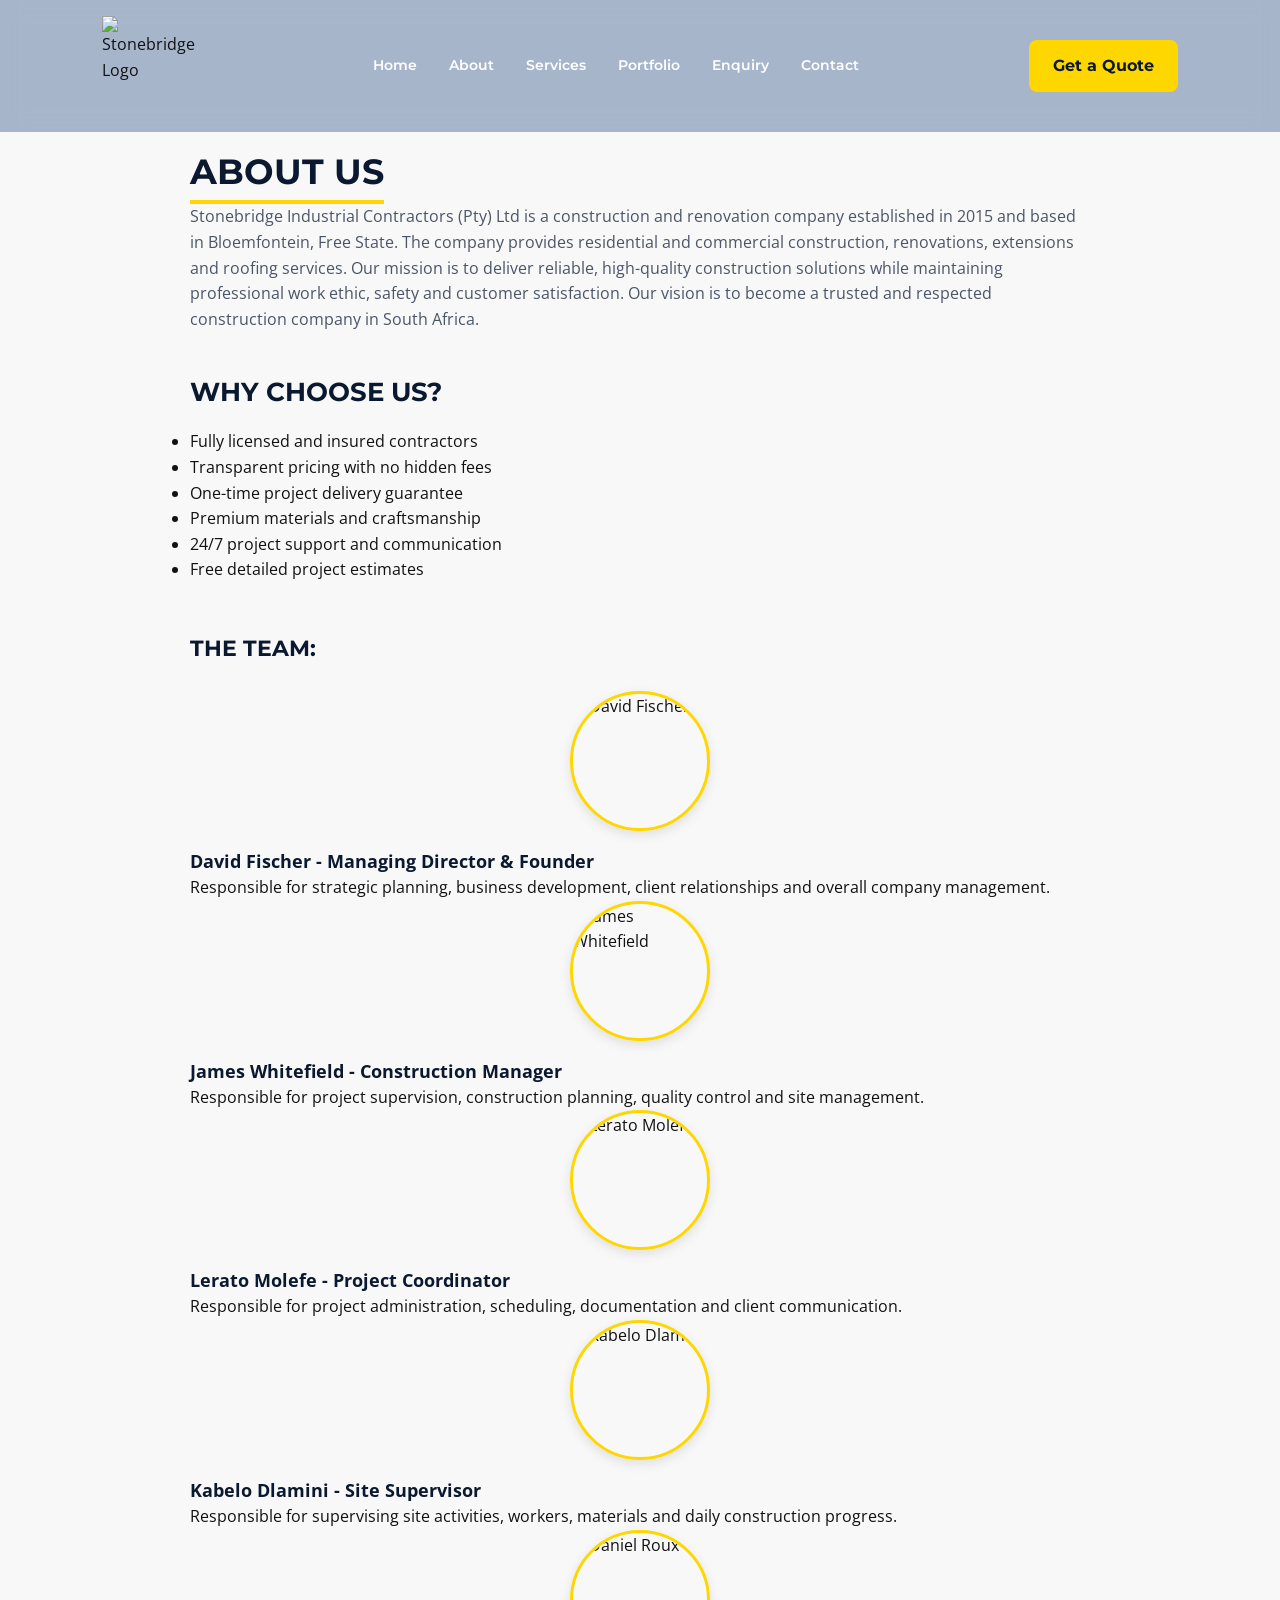
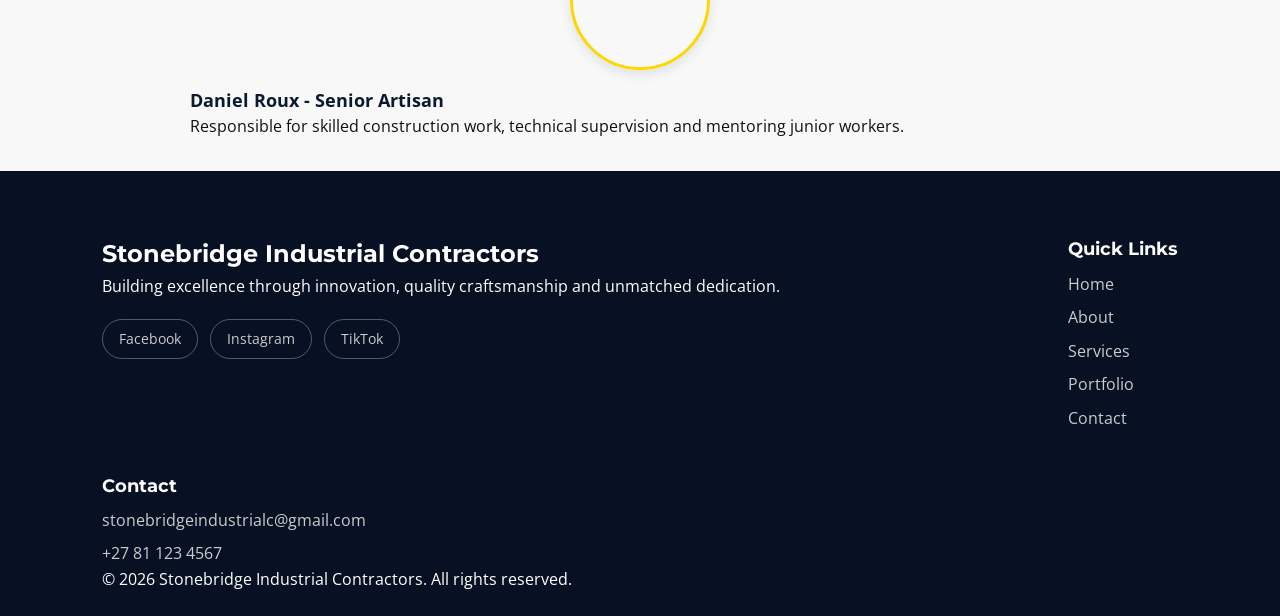
==== about.html @ d11a29ea "Add files via upload" ====
<!DOCTYPE html>
<html lang="en">
<head>
<meta charset="UTF-8"> <!-- Sets character encoding to UTF-8 -->
    <meta name="viewport" content="width=device-width, initial-scale=1.0"> <!-- Makes site responsive on mobile -->
    <meta name="description" content="Stonebridge Industrial Contractors provides premium residential and commercial construction, renovations, and extensions in Bloemfontein and Kimberly."> <!-- SEO description -->
    <meta name="keywords" content="construction, renovations, commercial building, home extensions, Stonebridge, Bloemfontein contractors"> <!-- SEO keywords -->
    <meta name="author" content="Stonebridge Industrial Contractors"> <!-- Author info -->
    <title>About Us | Stonebridge Industrial Contractors</title> <!-- Page title -->
    <link rel="stylesheet" href="css/style.css"> <!-- External CSS -->
</head>
<body>

<!-- Header andnav bar - handles the navigation througout the website pages -->
 <header class="navbar"> <!-- Navigation bar -->
    <img class="logo" src="images/stonebridge-logo.png" alt="Stonebridge Logo" width="100" height="100"> <!-- Company logo -->
    
    <div class="menu-wrapper"> <!-- Wrapper for menu -->
        <button class="mobile-toggle" id="hamburger" onclick="toggleMenu()" aria-label="Toggle menu">☰</button> <!-- Mobile hamburger button -->
        <nav id="mainNav"> <!-- Navigation links -->
            <a href="index.html" class="nav-link">Home</a> <!-- Home link -->
            <a href="about.html" class="nav-link">About</a> <!-- About link -->
            <a href="services.html" class="nav-link">Services</a> <!-- Services link -->
            <a href="projects.html" class="nav-link">Portfolio</a> <!-- Portfolio link -->
            <a href="enquiry.html" class="nav-link">Enquiry</a> <!-- Enquiry link -->
            <a href="contact.html" class="nav-link">Contact</a> <!-- Contact link -->
        </nav>
    </div>

    <a href="contact.html" class="quote-btn">Get a Quote</a> <!-- CTA button -->
</header>

<!-- Main content of the about page -->
<main class="service-section"> <!-- About page main section -->
    <h1 class="about-us">ABOUT US</h1> <!-- Page heading -->

    <p class="about-text">Stonebridge Industrial Contractors (Pty) Ltd is a construction and renovation company 
        established in 2015 and based in Bloemfontein, Free State. The company provides residential 
        and commercial construction, renovations, extensions and roofing services. 
        Our mission is to deliver reliable, high-quality construction solutions while maintaining professional work ethic, 
        safety and customer satisfaction. Our vision is to become a trusted and respected construction company in South Africa.</p> <!-- Company description -->

        <h2 class="about-h2">WHY CHOOSE US?</h2> <!-- Subheading -->
<ul> <!-- Features list -->
    <li>Fully licensed and insured contractors</li> <!-- Feature -->
    <li>Transparent pricing with no hidden fees</li> <!-- Feature -->
    <li>One-time project delivery guarantee</li> <!-- Feature -->
    <li>Premium materials and craftsmanship</li> <!-- Feature -->
    <li>24/7 project support and communication</li> <!-- Feature -->
    <li>Free detailed project estimates</li> <!-- Feature -->
</ul>

<!-- The team members and their roles -->
<h2 class="about-h3">THE TEAM:</h2> <!-- Team heading -->
<img class="team-members-img" src="images/team-members/pexels-alshreef-36673026.jpg" alt="David Fischer"> <!-- Team member photo -->
<p class="about-heading">David Fischer - Managing Director & Founder</p> <!-- Name and role -->
<p>Responsible for strategic planning, business development, client relationships and overall company management.</p> <!-- Role description -->

<img class="team-members-img" src="images/team-members/pexels-mikael-blomkvist-8960990.jpg" alt="James Whitefield" width="260" height="260"> <!-- Team member photo -->
<p class="about-heading">James Whitefield - Construction Manager</p> <!-- Name and role -->
<p>Responsible for project supervision, construction planning, quality control and site management.</p> <!-- Role description -->

<img class="team-members-img" src="images/team-members/pexels-kindelmedia-8487774.jpg" alt="Lerato Molefe" width="260" height="260"> <!-- Team member photo -->
<p class="about-heading">Lerato Molefe - Project Coordinator</p> <!-- Name and role -->
<p>Responsible for project administration, scheduling, documentation and client communication.</p> <!-- Role description -->

<img class="team-members-img" src="images/team-members/istockphoto-2227010271-612x612.jpg" alt="Kabelo Dlamini" width="260" height="260"> <!-- Team member photo -->
<p class="about-heading">Kabelo Dlamini - Site Supervisor</p> <!-- Name and role -->
<p>Responsible for supervising site activities, workers, materials and daily construction progress.</p> <!-- Role description -->

<img class="team-members-img" src="images/team-members/pexels-bymuratisikofficial-34670931.jpg" alt="Daniel Roux" width="260" height="260"> <!-- Team member photo -->
<p class="about-heading">Daniel Roux - Senior Artisan</p> <!-- Name and role -->
<p>Responsible for skilled construction work, technical supervision and mentoring junior workers.</p> <!-- Role description -->
</main> <!-- End of main -->


<!-- Footer section of about page-->
<footer> <!-- Footer section starts -->
<div class="footer-content"> <!-- Wrapper for all footer content -->

<div> <!-- Company info block -->
<h3>Stonebridge Industrial Contractors</h3> <!-- Company name -->
<p>Building excellence through innovation, quality craftsmanship and unmatched dedication.</p> <!-- Company tagline -->
<div class="social-links footer-social"> <!-- Social media links container -->
<a href="#" aria-label="Facebook">Facebook</a> <!-- Facebook link, but doesnt lead to the platform, the company does not YET social media, it is in progress-->
<a href="#" aria-label="Instagram">Instagram</a> <!-- Instagram link, but doesnt lead to the platform, the company does not YET social media, it is in progress -->
<a href="https://www.tiktok.com/@stonebridgeindustrial?is_from_webapp=1&sender_device=pc" aria-label="TikTok">TikTok</a> <!-- TikTok link-->
</div>
</div>

<div> <!-- Quick navigation links block -->
<h4>Quick Links</h4> <!-- Section heading -->
<a href="#">Home</a> <!-- Link to homepage -->
<a href="#about">About</a> <!-- Link to about section -->
<a href="#services">Services</a> <!-- Link to services section -->
<a href="#portfolio">Portfolio</a> <!-- Link to portfolio section -->
<a href="#contact">Contact</a> <!-- Link to contact section -->
</div>

<div> <!-- Contact details block -->
<h4>Contact</h4> <!-- Section heading -->
<a href="mailto:stonebridgeindustrialc@gmail.com">stonebridgeindustrialc@gmail.com</a> <!-- Email link -->
<a href="tel:+27811234567">+27 81 123 4567</a> <!-- Phone link -->
</div><!-- Contact details div closes -->
</div> <!-- Footer content wrapper closes -->

<p>© 2026 Stonebridge Industrial Contractors. All rights reserved.</p> <!-- Copyright notice -->
</footer> <!-- Footer section ends -->

<script src="js/script.js"></script> <!-- Link to the JavaScript file -->
</body>
</html>
---- css/style.css ----
/* CSS Reset & Typography*/
@import url('https://fonts.googleapis.com/css2?family=Montserrat:wght@600;700;800&family=Open+Sans:wght@400;600&display=swap');

* {
    margin: 0;
    padding: 0;
    box-sizing: border-box;
}

body {
    font-family: 'Open Sans', sans-serif;
    font-size: 1rem;
    color: #111111;
    background-color: #f8f8f8;
    line-height: 1.6;
    overflow-x: hidden;
}

a {
    color: inherit;
    text-decoration: none;
}

/* Core Layout & Headings*/
h1, h2, h3, h4 {
    font-family: 'Montserrat', sans-serif;
}

h1 { 
    color: #0a192f;
    font-size: 3.25rem; 
    line-height: 1.15; 
}
h2 { 
    color: #0a192f;
    font-size: 2.25rem; 
    margin-bottom: 0.75rem; 
}
h3 { 
    color: #ffffff;
    font-size: 1.5rem; 
}
h4 { 
    color: #ffffff;
    font-size: 1.1rem; 
}
.about-heading{
    color:#0a192f;
    font-size: 1.1rem;
    font-weight: bolder;
}

span { 
    color: #ffd700; 
}

.container {
    width: 100%;
    padding-top: 3.5rem;
}

.center { 
    text-align: center; 
}

/*Header & Navigation*/
.navbar {
    position: fixed;
    top: 0;
    left: 0;
    width: 100%;
    padding: 1rem 8%;
    display: flex;
    justify-content: space-between;
    align-items: center;
    z-index: 1000;
    background: rgba(29, 68, 126, 0.363);
    backdrop-filter: blur(12px);
    -webkit-backdrop-filter: blur(12px);
    transition: all 0.4s ease;
}


.logo {
    display: flex;
    align-items: center;
    gap: 12px;
}

.menu-wrapper {
    position: relative;
    display: flex;
    align-items: center;
}

#mainNav {
    display: flex;
    gap: 2rem;
    align-items: center;
}

#mainNav .nav-link {
    color: #ffffff;
    font-family: 'Montserrat', sans-serif;
    font-size: 0.9rem;
    font-weight: 600;
    transition: color 0.3s ease;
}

#mainNav .nav-link:hover {
    color: #ffd700;
}

.quote-btn, .primary-btn, .secondary-btn {
    background: #ffd700;
    color: #0a192f;
    padding: 0.8rem 1.5rem;
    border-radius: 8px;
    font-weight: 700;
    font-family: 'Montserrat', sans-serif;
    border: none;
    cursor: pointer;
    display: inline-block;
    transition: all 0.3s ease;
}

.quote-btn:hover, .primary-btn:hover {
    transform: translateY(-3px);
    background: #ffffff;
    color: #0a192f;
}

.mobile-toggle {
    display: none;
    background: transparent;
    border: none;
    color: #ffffff;
    font-size: 2rem;
    cursor: pointer;
    padding: 0.2rem 0.5rem;
}

/* Hero Section */
.hero {
    position: relative;
    min-height: 85vh;
    display: flex;
    flex-direction: column;
    justify-content: center;
    padding: 140px 8% 60px;
    background-color: #0a192f9a;
    color: #ffffff;
}

.hero-background {
    position: absolute;
    top: 0;
    left: 0;
    width: 100%;
    height: 100%;
    object-fit: cover;
    opacity: 0.25;
    z-index: 1;
}

.hero-content {
    position: relative;
    z-index: 2;
    max-width: 700px;
    animation: fadeUp 1.2s ease forwards;
}

.tag {
    color: #ffd700;
    letter-spacing: 3px;
    margin-bottom: 1rem;
    font-size: 0.85rem;
    font-weight: 700;
    text-transform: uppercase;
}

.hero h1 {
    font-size: 3.5rem;
    color: #ffffff;
    line-height: 1.1;
}

.hero-text {
    margin-top: 1.5rem;
    color: #e2e8f0;
    line-height: 1.8;
    max-width: 600px;
}

.hero-buttons {
    display: flex;
    gap: 1.25rem;
    margin-top: 2rem;
}

.stats {
    position: relative;
    z-index: 2;
    margin-top: 3.5rem;
    display: flex;
    flex-wrap: wrap;
    gap: 1.25rem;
}

.stat-box {
    background: rgba(255, 255, 255, 0.08);
    border: 1px solid rgba(255, 255, 255, 0.15);
    backdrop-filter: blur(10px);
    padding: 1.5rem;
    border-radius: 12px;
    color: #ffffff;
    flex: 1 1 200px;
}

.stat-box h3 {
    font-size: 2rem;
    color: #ffd700;
}

/* Trust Strip, About & Services*/
.trust-strip {
    background: #ffffff;
    padding: 3rem 8%;
    text-align: center;
    border-bottom: 1px solid #eeeeee;
}

.trust-label {
    color: #666666;
    letter-spacing: 2px;
    font-size: 0.75rem;
    font-weight: 700;
    margin-bottom: 1.25rem;
}

.trust-logos {
    display: flex;
    flex-wrap: wrap;
    justify-content: center;
    gap: 2rem;
}

.trust-logo {
    color: #111111;
    font-weight: 600;
    font-size: 0.9rem;
    padding: 0.6rem 1.25rem;
    border: 1px solid #ddd;
    border-radius: 8px;
    background-color: #f8f8f8;
}

.about {
    padding: 5rem 8%;
    display: grid;
    grid-template-columns: 1fr 1fr;
    gap: 4rem;
    background: #ffffff;
    align-items: center;
}

.about-image {
    position: relative;
}

.about-image img {
    width: 100%;
    border-radius: 12px;
    display: block;
}

.experience-card {
    position: absolute;
    bottom: -20px;
    right: -20px;
    background: #ffd700;
    padding: 1.5rem;
    border-radius: 12px;
    text-align: center;
    box-shadow: 0 10px 20px rgba(0,0,0,0.1);
}

.section-tag {
    color: #ffd700;
    letter-spacing: 4px;
    padding-top: 5rem;
    margin-bottom: 1rem;
    font-size: 0.85rem;
    font-weight: 700;
    display: block;
}

.about h2, .section-title {
    font-size: 2.5rem;
    line-height: 1.2;
}

.features {
    margin-top: 2rem;
    display: grid;
    grid-template-columns: 1fr 1fr;
    gap: 1rem;
}

.features div {
    display: flex;
    align-items: center;
    gap: 0.5rem;
    font-weight: 600;
}

.services, .process, .portfolio, .testimonials, .before-after {
    padding: 5rem 8%;
}

.section-description {
    margin-top: 1rem;
    color: #666666;
}

.service-grid, .process-grid, .portfolio-grid {
    margin-top: 3.5rem;
    display: grid;
    grid-template-columns: repeat(3, 1fr);
    gap: 2rem;
}

.service-card {
    background: #ffffff;
    padding: 2.5rem 2rem;
    border-radius: 16px;
    transition: all 0.4s ease;
    border: 1px solid #eeeeee;
    box-shadow: 0 4px 12px rgba(0,0,0,0.03);
}

.service-card:hover {
    transform: translateY(-10px);
    box-shadow: 0 20px 40px rgba(0,0,0,0.08);
}

.icon {
    width: 60px;
    height: 60px;
    background: #fff7dd;
    border-radius: 14px;
    display: flex;
    align-items: center;
    justify-content: center;
    font-size: 1.5rem;
    margin-bottom: 1.5rem;
}

.process-step {
    text-align: center;
    padding: 2rem 1.5rem;
    background: #ffffff;
    border-radius: 12px;
    border: 1px solid #eeeeee;
}

.process-number {
    font-size: 2.5rem;
    font-weight: 800;
    color: #ffd700;
    margin-bottom: 0.75rem;
}

/* Portfolio & Image Gallery*/
.before-after {
    max-width: 1100px;
    margin: 3rem auto;
    padding: 0 1rem;
}
.comparison-container {
    position: relative;
    width: 100%;
    max-width: 1200px;
    height: 500px;
    overflow: hidden;
    border-radius: 16px;
    margin: 3rem auto 0;
}

.before-image, .after-image {
    position: absolute;
    top: 0; 
    left: 0;
    width: 100%; 
    height: 100%;
    object-fit: cover;
    user-select: none;
    pointer-events: none;
}

.after-wrapper {
    position: absolute;
    top: 0; 
    left: 0;
    width: 50%; 
    height: 100%;
    overflow: hidden;
    border-right: 3px solid #ffffff;
}

.slider-badge {
    position: absolute;
    top: 18px;
    padding: 6px 14px;
    background-color: rgba(10, 25, 47, 0.85);
    color: #ffffff;
    font-size: 0.8rem;
    font-weight: 700;
    border-radius: 20px;
    text-transform: uppercase;
    letter-spacing: 1px;
    pointer-events: none;
    z-index: 4;
}

.badge-before {
    right: 18px;
}

.badge-after {
    left: 18px;
}

#slider {
    position: absolute;
    top: 0;
    left: 0;
    width: 100%;
    height: 100%;
    opacity: 0;
    cursor: ew-resize;
    margin: 0;
    z-index: 10;
}

.slider-handle {
    position: absolute;
    top: 0;
    bottom: 0;
    left: 50%;
    width: 3px;
    background-color: #ffffff;
    pointer-events: none;
    z-index: 5;
    transform: translateX(-50%);
    box-shadow: 0 0 8px rgba(0, 0, 0, 0.4);
}

.handle-circle {
    position: absolute;
    top: 50%;
    left: 50%;
    transform: translate(-50%, -50%);
    width: 42px;
    height: 42px;
    background-color: #ffffff;
    border: 3px solid #0a192f;
    border-radius: 50%;
    display: flex;
    align-items: center;
    justify-content: space-between;
    padding: 0 7px;
    box-shadow: 0 4px 12px rgba(0, 0, 0, 0.25);
    color: #0a192f;
    font-size: 10px;
    font-weight: bold;
    transition: transform 0.2s ease, background-color 0.2s ease;
}

#slider:hover ~ .slider-handle .handle-circle,
#slider:focus-visible ~ .slider-handle .handle-circle {
    transform: translate(-50%, -50%) scale(1.12);
    background-color: #f1bf2a;
}

#slider:focus-visible ~ .slider-handle {
    box-shadow: 0 0 0 3px #f1bf2a;
}

.gallery-grid {
    margin: 3rem auto 0;
    display: grid;
    grid-template-columns: repeat(3, 1fr);
    gap: 2rem;
    max-width: 1200px;
}

.gallery-pair {
    position: relative;
    border-radius: 14px;
    overflow: hidden;
}

.gallery-pair img {
    width: 100%;
    height: 160px;
    object-fit: cover;
    display: block;
}

.gallery-label {
    padding: 1rem;
    background: #ffffff;
    font-weight: 600;
    font-size: 0.9rem;
    text-align: center;
    border: 1px solid #eeeeee;
    border-top: none;
    border-radius: 0 0 14px 14px;
}

.portfolio-filter {
    display: flex;
    flex-wrap: wrap;
    justify-content: center;
    gap: 1rem;
    margin-top: 2.5rem;
}

.filter-btn {
    border: none;
    background: #ffffff;
    padding: 0.8rem 1.5rem;
    border-radius: 50px;
    cursor: pointer;
    transition: 0.3s ease;
    font-family: inherit;
    font-size: 0.9rem;
    font-weight: 600;
}

.filter-btn.active, .filter-btn:hover {
    background: #ffd700;
}

.search-box {
    position: relative;
    width: 100%;
    max-width: 30rem;
    margin: 0.8rem auto 0 auto;
}

.search-box input {
    display: block;
    width: 100%;
    margin: 0;
    text-align: left;                  
    padding: 0.8rem 1.2rem 0.8rem 4rem; 
    border-radius: 25px;
    border: 2px solid #112240;
    background-color: #f3f3f3;
    font-family: inherit;
    font-size: 0.95rem;
    outline: none;
    transition: 0.3s ease;
    height: 3rem;
}

.search-box input:focus {
    border-color: #f1bf2a;
    background-color: #ffffff;
    box-shadow: 0 0 0 4px rgba(241, 191, 42, 0.25);
}

.search-icon {
    position: absolute;
    left: 1.2rem;
    top: 50%;
    transform: translateY(-50%);
    pointer-events: none; 
    z-index: 2;
}

.search-btn {
    position: absolute;
    left: 1rem;
    top: 50%;
    transform: translateY(-50%);
    background: transparent;
    border: none;
    cursor: pointer;
    display: flex;
    align-items: center;
    justify-content: center;
    padding: 0.4rem;
    z-index: 2;
    transition: transform 0.2s ease;
}

.search-btn:hover {
    transform: translateY(-50%) scale(1.1);
}

.portfolio-card {
    position: relative;
    overflow: hidden;
    border-radius: 16px;
    aspect-ratio: 4/3;
    transition: 0.4s ease;
}

.portfolio-card.hidden { 
    display: none; 
}

.portfolio-item {
    transition: all 0.3s ease;
}

.portfolio-item.hide {
    display: none !important;
}

.portfolio-card img {
    width: 100%; height: 100%;
    object-fit: cover;
    transition: 0.6s ease;
    display: block;
}

.portfolio-card:hover img {
    transform: scale(1.08);
}

.portfolio-overlay {
    position: absolute;
    inset: 0;
    background: linear-gradient(to top, rgba(0,0,0,0.85), transparent);
    display: flex;
    flex-direction: column;
    justify-content: flex-end;
    padding: 1.5rem;
    color: #ffffff;
}

.portfolio-filter {
    display: flex;
    flex-wrap: wrap;
    justify-content: center;
    gap: 1rem;
    margin-top: 2.5rem;
}

.filter-btn {
    border: none;
    background: #ffffff;
    padding: 0.8rem 1.5rem;
    border-radius: 50px;
    cursor: pointer;
    transition: 0.3s ease;
    font-family: inherit;
    font-size: 0.9rem;
    font-weight: 600;
}

.filter-btn.active, .filter-btn:hover {
    background: #ffd700;
}

/* Sub-Filter Dropdown */
.sub-filter-container {
    display: flex;
    justify-content: center;
    margin-bottom: 1rem;
}

.sub-filter-dropdown {
    padding: 0.5rem 1.2rem;
    border-radius: 15px;
    border: 2px solid #112240;
    background-color: #ffffff;
    font-family: inherit;
    font-size: 0.9rem;
    color: #112240;
    outline: none;
    cursor: pointer;
}

.portfolio-item {
    transition: all 0.3s ease;
}


/* Testimonials, Forms & Interactive */
.testimonial-slider {
    margin: 3rem auto 0;
    position: relative;
    max-width: 800px;
}

.testimonial {
    background: #ffffff;
    color: #112240; 
    padding: 3rem;
    border-radius: 16px;
    display: none;
    animation: fadeUp 0.6s ease;
    border: 1px solid #1c7fad;
}

.active-slide { 
    display: block; 
}

.testimonial p {
    font-size: 1.1rem;
    line-height: 1.8;
    font-style: italic;
}

.client {
    display: flex;
    align-items: center;
    gap: 1rem;
    margin-top: 1.5rem;
}

.client img {
    width: 55px; height: 55px;
    border-radius: 50%;
    object-fit: cover;
}

.contact {
    padding: 5rem 8%;
    background: #112240;
    color: #ffffff;
    display: grid;
    grid-template-columns: 1fr 1fr;
    gap: 4rem;
}

.contact h2 {
    font-size: 2.75rem;
    color: #ffffff;
}

.contact-box { 
    margin-top: 1.5rem; 
}

.contact-box h4 {
    color: #ffd700;
    font-size: 0.85rem;
    letter-spacing: 1px;
    text-transform: uppercase;
}

.contact-link {
    color: #ffffff;
    transition: 0.3s ease;
}

.contact-link:hover { 
    color: #ffd700; 
}

.social-links {
    display: flex;
    gap: 0.75rem;
    margin-top: 0.75rem;
}

.social-links a {
    color: #ffffff;
    font-size: 0.85rem;
    border: 1px solid rgba(255,255,255,0.3);
    padding: 0.5rem 1rem;
    border-radius: 20px;
    transition: 0.3s ease;
}

.social-links a:hover {
    background: #ffd700;
    color: #0a192f;
    border-color: #ffd700;
}

.contact {
    padding: 5rem 8%;
    background: #112240;
    color: #ffffff;
    display: grid;
    grid-template-columns: 1fr 1fr;
    gap: 4rem;

}

.contact h2 {
    font-size: 2.75rem;
    color: #ffffff;
}

.contact-box {
    margin-top: 1.5rem;
}


.contact-box h4 {
    color: #ffd700;
    font-size: 0.85rem;
    letter-spacing: 1px;
    text-transform: uppercase;
}

.contact-link {
    color: #ffffff;
    transition: 0.3s ease;
}

.contact-link:hover {
    color: #ffd700;
}

.social-links {
    display: flex;
    gap: 0.75rem;
    margin-top: 0.75rem;
    padding-bottom: 1rem;
}

.social-links a {
    color: #ffffff;
    font-size: 0.85rem;
    border: 1px solid rgba(255,255,255,0.3);
    padding: 0.5rem 1rem;
    border-radius: 20px;
    transition: 0.3s ease;
}

.social-links a:hover {
    background: #ffd700;
    color: #0a192f;
    border-color: #ffd700;
}

.contact-form {
    background: #ffffff;
    padding: 2.5rem;
    border-radius: 16px;
    color: #111111;
}

.contact-form input, .contact-form textarea {
    width: 100%;
    padding: 0.9rem 1rem;
    margin-bottom: 0.25rem;
    border: 2px solid transparent;
    background: #f3f3f3;
    border-radius: 8px;
    font-size: 0.95rem;
    transition: 0.3s ease;
}

.contact-form input:focus, .contact-form textarea:focus {
    outline: none;
    border-color: #ffd700;
    background: #ffffff;
}

.contact-form input.invalid, .contact-form textarea.invalid {
    border-color: #e5484d;
}

.error-msg {
    display: block;
    color: #e5484d;
    font-size: 0.8rem;
    min-height: 1.2rem;
    margin-bottom: 0.75rem;
}

.contact-form button {
    width: 100%;
    padding: 1rem;
    border: none;
    background: #ffd700;
    color: #0a192f;
    font-weight: 700;
    font-family: 'Montserrat', sans-serif;
    border-radius: 8px;
    cursor: pointer;
    transition: 0.3s ease;
}

.contact-form button:hover {
    transform: translateY(-2px);
    background: #0a192f;
    color: white;
}

.form-status {
    text-align: center;
    font-weight: 600;
    margin-bottom: 1rem;
    min-height: 1.25rem;

}

.contact-form input:focus,
.contact-form textarea:focus,
.search-box input:focus {
    outline: none;
    border-color: #f1bf2a !important;
    background-color: #ffffff;
    box-shadow: 0 0 0 4px rgba(241, 191, 42, 0.25);

}
.contact-form input:invalid:not(:placeholder-shown),
.contact-form textarea:invalid:not(:placeholder-shown) {
    border-color: #e5484d;
    background-color: #fff8f8;
}

.form-status.success {
    color: #2b9348;
}

.form-status.error {
    color: #e5484d;
} 

.contact-form select {
    width: 100%;
    padding: 0.9rem 1rem;
    margin-bottom: 0.25rem;
    border: 2px solid transparent;
    background: #f3f3f3;
    border-radius: 8px;
    font-size: 0.95rem;
    font-family: inherit;
    color: #111111;
    transition: 0.3s ease;
    cursor: pointer;
}

.contact-form select:focus {
    outline: none;
    border-color: #ffd700;
    background: #ffffff;
    box-shadow: 0 0 0 4px rgba(241, 191, 42, 0.25);
}


/* About Us Page*/
.service-section {
    max-width: 900px;
    margin: 2rem auto;
    padding-top: 120px;
    color: #111111;
    line-height: 1.6;
}

.map-container {
    position: relative;
    width: 100%;
    height: 350px; 
    border-radius: 12px;
    overflow: hidden;
    box-shadow: 0 4px 12px rgba(0, 0, 0, 0.1);
    margin-top: 0.75rem;
    margin-bottom: 1.5rem;
}

.map-container iframe {
    position: absolute;
    top: 0;
    left: 0;
    width: 100%;
    height: 100%;
    border: 0;
}

.about-us {
    font-size: 2.2rem;
    color: #0a192f;
    border-bottom: 4px solid #ffd700;
    display: inline-block;
    padding-bottom: 0.5rem;
}

.about-h2 { 
    font-size: 1.6rem; 
    margin-top: 2.5rem; 
    margin-bottom: 1rem; 
}
.about-h3 { 
    font-size: 1.4rem; 
    margin-top: 3rem; 
    margin-bottom: 1.5rem; 
}
.about-text { 
    font-size: 1rem; 
    color: #4a5568; 
    margin-bottom: 1.25rem; 
}

main ul.about-list {
    list-style: none;
    padding: 0;
    display: grid;
    grid-template-columns: repeat(auto-fit, minmax(260px, 1fr));
    gap: 1rem;
    margin-bottom: 2.5rem;
}

main ul.about-list li {
    background-color: #ffffff;
    padding: 0.85rem 1.1rem;
    border-left: 4px solid #ffd700;
    border-radius: 6px;
    box-shadow: 0 2px 8px rgba(0, 0, 0, 0.06);
    font-weight: 600;
    color: #2d3748;
}

.team-grid {
    display: grid;
    grid-template-columns: repeat(auto-fit, minmax(220px, 1fr));
    gap: 1.5rem;
    margin-top: 1.5rem;
}

.team-card {
    background: #ffffff;
    padding: 1.5rem;
    border-radius: 12px;
    box-shadow: 0 4px 12px rgba(0, 0, 0, 0.05);
    text-align: center;
}

.team-members-img {
    width: 140px;
    height: 140px;
    object-fit: cover;
    border-radius: 50%;
    border: 3px solid #ffd700;
    box-shadow: 0 4px 12px rgba(0, 0, 0, 0.1);
    margin: 0 auto 1rem auto;
    display: block;
    transition: transform 0.3s ease, box-shadow 0.3s ease;
}

.team-members-img:hover {
    transform: scale(1.05);
    box-shadow: 0 6px 16px rgba(0, 0, 0, 0.15);
}

/* Lightbox Modal */
.lightbox-modal {
    position: fixed;
    top: 0; left: 0; width: 100vw; height: 100vh;
    background-color: rgba(0, 0, 0, 0.85);
    display: flex; justify-content: center; align-items: center;
    z-index: 9999; cursor: zoom-out;
}

.lightbox-modal img {
    max-width: 90%; max-height: 90%;
    border-radius: 8px; border: 3px solid #ffd700;
}

/* Footer & Animations*/
footer {
    background: #081124;
    color: #ffffff;
    padding: 4rem 8% 1.5rem;
}

.footer-content {
    display: flex;
    justify-content: space-between;
    gap: 2.5rem;
    flex-wrap: wrap;
    max-width: 1200px;
    margin: 0 auto;
}

.footer-content a {
    display: block;
    color: #cccccc;
    margin-top: 0.5rem;
    transition: color 0.3s ease;
}

.footer-content a:hover{
    color: #ffd700;
}

.social-links a:hover { 
    background: #ffd700; 
    color: #081124;
}

@keyframes fadeUp {
    from {
        opacity: 0;
        transform: translateY(30px);
    }
    to {
        opacity: 1;
        transform: translateY(0);
    }
}

/* Responsive Media Queries */
@media (max-width: 991px) {
    .hero h1 { 
        font-size: 2.75rem; 
    }
    .about h2, .section-title { 
        font-size: 2.25rem; 
    }
    .about, .service-grid, .process-grid, .portfolio-grid, .contact {
        grid-template-columns: 1fr;
    }
    .features { 
        grid-template-columns: 1fr; 
    }
    .stats { 
        flex-direction: column; 
    }
    .comparison-container { 
        height: 350px; 
    }
    .gallery-grid { 
        grid-template-columns: 1fr; 
    }
}

@media (max-width: 768px) {
    .navbar {
        padding: 1rem 5%;
    }

    .mobile-toggle {
        display: block;
    }

    #mainNav {
        display: none;
        flex-direction: column;
        width: 200px;
        position: absolute;
        top: 100%;
        right: 0;
        margin-top: 10px;
        background-color: #081124;
        padding: 1rem 0;
        box-shadow: 0 8px 20px rgba(0,0,0,0.3);
        border-radius: 8px;
        z-index: 1000;
        align-items: stretch;
    }

    #mainNav.nav-open {
        display: flex;
    }

    #mainNav .nav-link {
        padding: 0.75rem 1.25rem;
        border-bottom: 1px solid rgba(255, 255, 255, 0.08);
        text-align: left;
    }

    #mainNav .nav-link:hover {
        background-color: rgba(255, 215, 0, 0.1);
        color: #ffd700;
        text-decoration: #f8f8f8;
    }
}
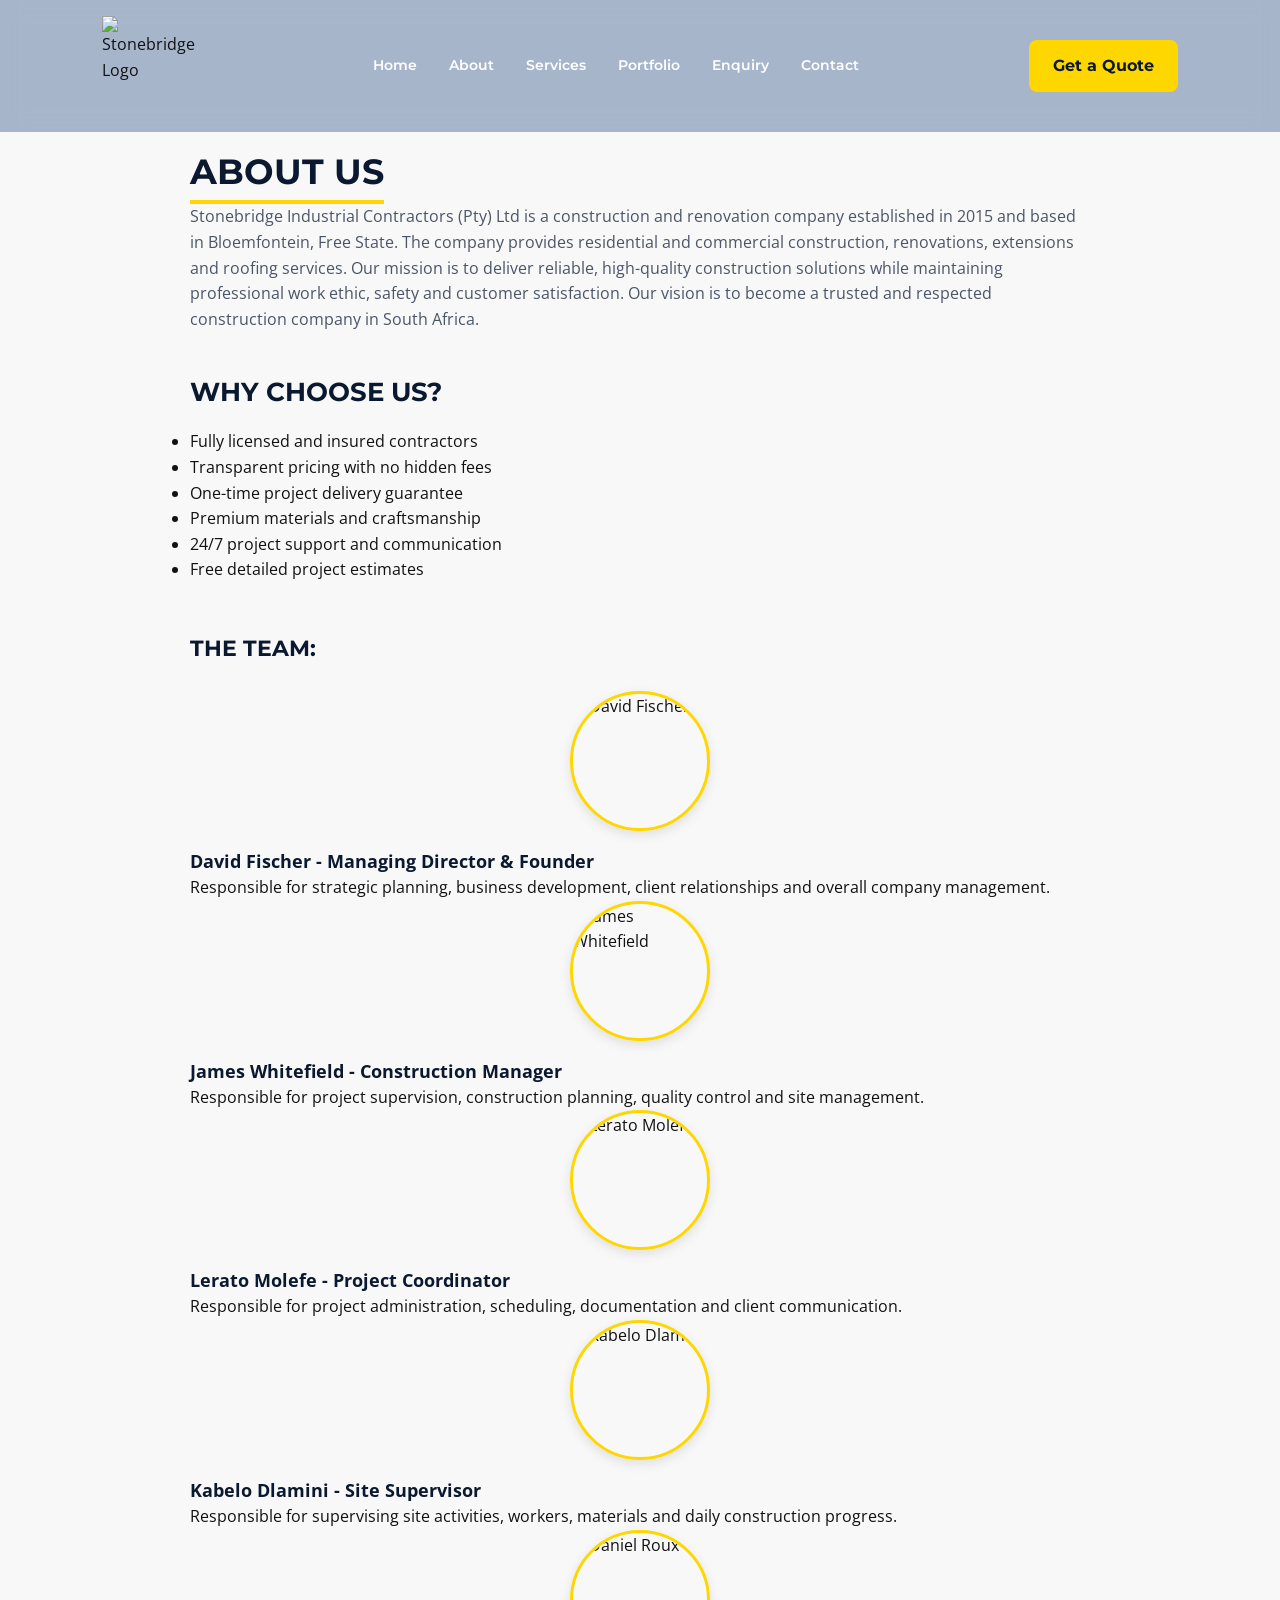
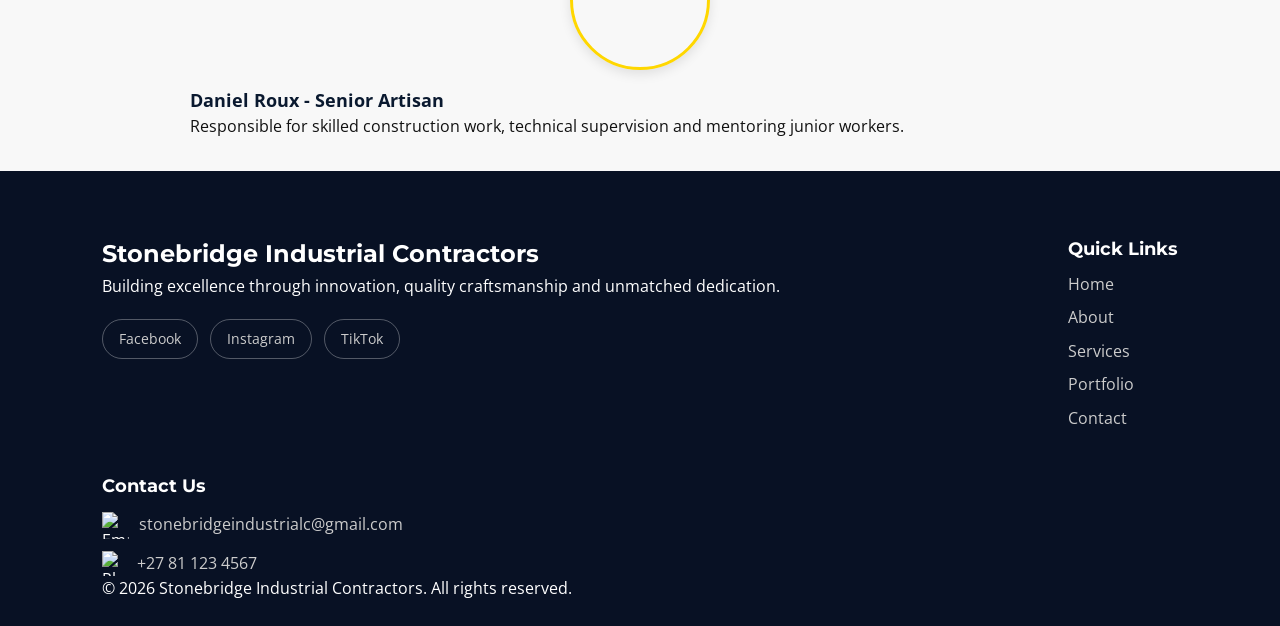
==== commit 80ce793f: "Add files via upload" ====
--- a/about.html
+++ b/about.html
@@ -97,10 +97,18 @@
 <a href="#contact">Contact</a> <!-- Link to contact section -->
 </div>
 
+
 <div> <!-- Contact details block -->
-<h4>Contact</h4> <!-- Section heading -->
-<a href="mailto:stonebridgeindustrialc@gmail.com">stonebridgeindustrialc@gmail.com</a> <!-- Email link -->
-<a href="tel:+27811234567">+27 81 123 4567</a> <!-- Phone link -->
+<h4>Contact Us</h4> <!-- Section heading -->
+<p class="footer-contact-icons">
+<img src="images/icons/Email_30017.png" alt="Email icon" width="27px" height="27px">
+<a href="mailto:stonebridgeindustrialc@gmail.com">stonebridgeindustrialc@gmail.com</a><!-- Email link -->
+</p>
+
+<p class="footer-contact-icons">
+<img src="images/icons/phone-call-auricular-symbol-in-black_icon-icons.com_56483.png" alt="Phone icon" width="25px" height="25px"> 
+<a href="tel:+27811234567">+27 81 123 4567</a></img> <!-- Phone link -->
+</p>
 </div><!-- Contact details div closes -->
 </div> <!-- Footer content wrapper closes -->
 
--- a/css/style.css
+++ b/css/style.css
@@ -1100,6 +1100,22 @@
 .social-links a:hover { 
     background: #ffd700; 
     color: #081124;
+}
+
+.footer-contact-icons {
+    display: flex;
+    align-items: center;
+    gap: 10px; 
+    margin-top: 0.75rem;
+}
+
+.footer-contact-icons img {
+    flex-shrink: 0; 
+    display: block;
+}
+
+.footer-contact-icons a {
+    margin-top: 0 !important; 
 }
 
 @keyframes fadeUp {
